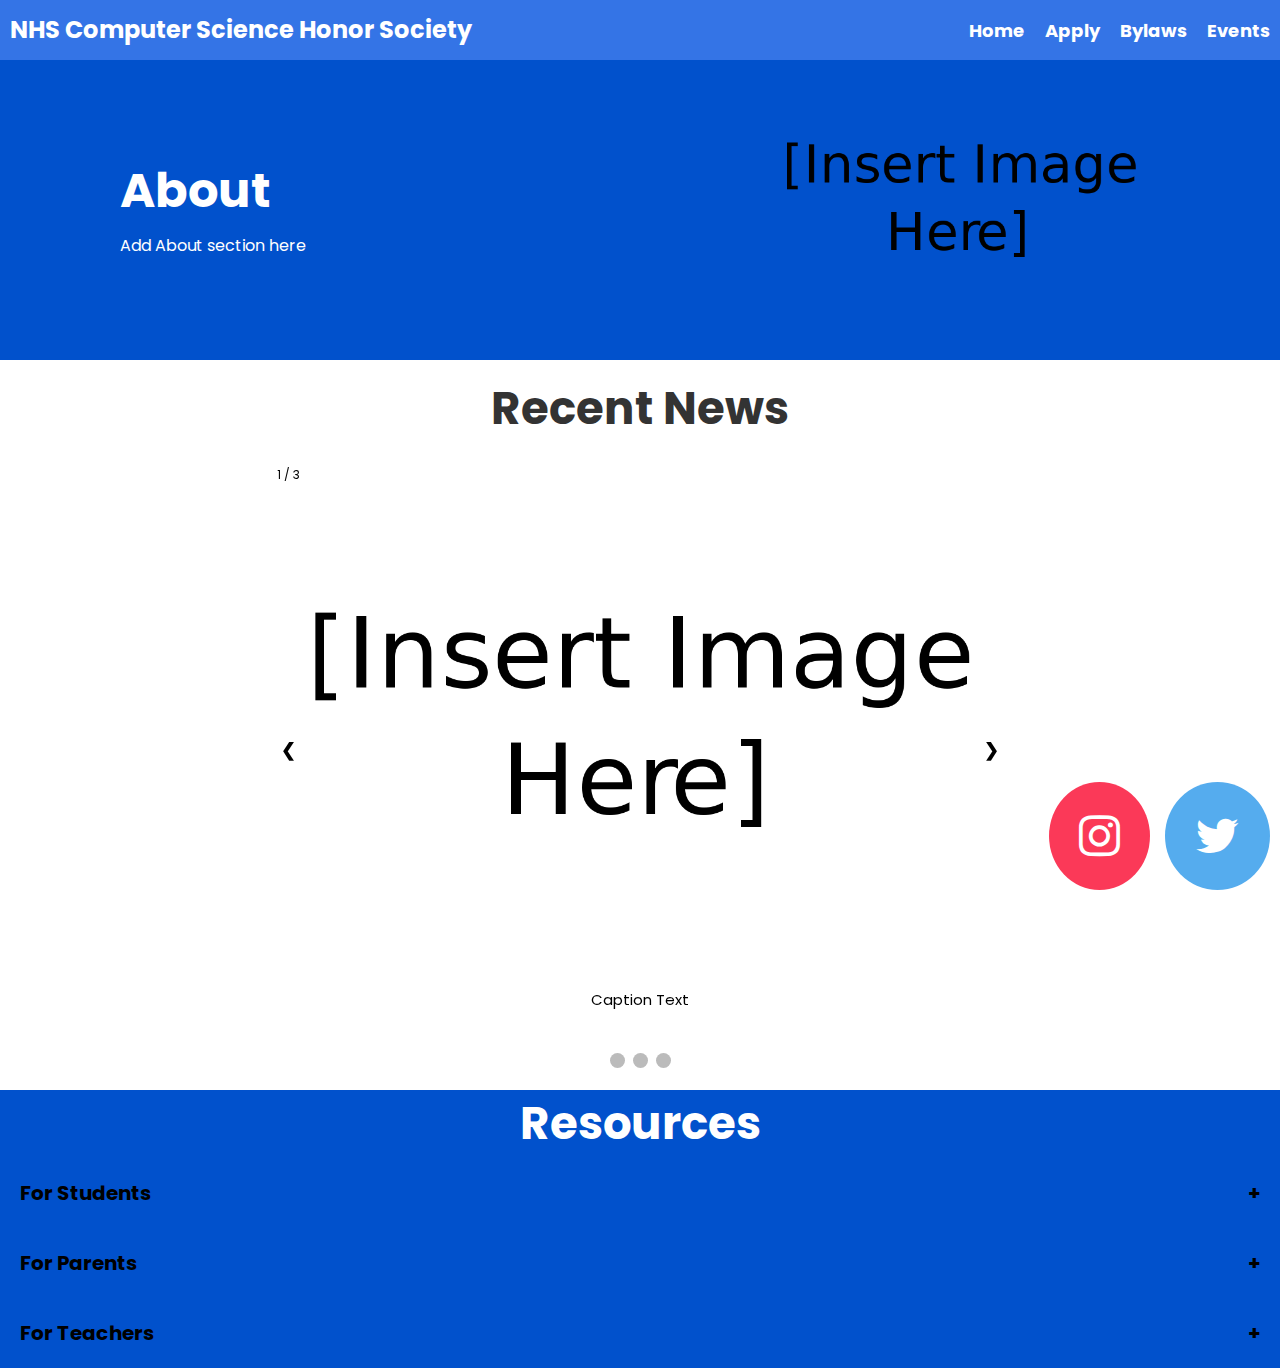
==== index.html @ bf1a5102 "Add Lightbox to first event on Events page" ====
<!DOCTYPE html>
<html lang = "en">
    <head>
        <meta charset = "UTF-8">
        <title>NHS CSHS</title>
        <link rel = "stylesheet" href = "./style.css"/>
        <!-- Add icon library -->
        <link rel = "stylesheet" href = "https://cdnjs.cloudflare.com/ajax/libs/font-awesome/4.7.0/css/font-awesome.min.css">
    </head>

    <body>
        <!-- Navigation Bar -->
        <nav class = "navbar">
            <div class = "container-nav">
                <div class = "name">
                    NHS Computer Science Honor Society   
                </div>
                <!--<div class = "logo"> Perhaps include this, perhaps not if too complicated
                    <img src = "./assets/CSHS_Logo_square_letters.png" alt = "CSHS logo">
                </div>-->
                <ul class = "nav">
                    <li>
                        <a href = "./index.html">Home</a>
                    </li>
                    <li>
                        <a href = "./apply.html">Apply</a>
                    </li>
                    <li>
                        <a href = "./bylaws.html">Bylaws</a>
                    </li>
                    <li>
                        <a href = "./events.html">Events</a>
                    </li>
                </ul>
            </div>
        </nav>
        
        <div class = "main">
            <!-- About -->
            <header class = "header">
                <div class = "container">
                    <div>
                        <h1>About</h1>
                        <p>
                            Add About section here
                        </p>
                    </div>
                    <img src = "./assets/1280px--Insert_image_here-.svg.png" alt = "Picture of CSHS members"/>
                </div>
            </header>

            <!-- Slideshow -->
            <h1 class = "main-header">Recent News</h1>
            <!-- Container -->
            <div class = "slideshow-container">
                <!-- Full-width images with number and caption text -->
                <div class = "mySlides fade">
                    <div class = "numbertext">1 / 3</div>
                    <img src = "./assets/1280px--Insert_image_here-.svg.png" style = "width: 100%" alt = "IDK">
                    <div class = "text">Caption Text</div>
                </div>

                <div class = "mySlides fade">
                    <div class = "numbertext">2 / 3</div>
                    <img src = "./assets/1280px--Insert_image_here-.svg.png" style = "width: 100%" alt = "IDK">
                    <div class = "text">Caption Text</div>
                </div>

                <div class = "mySlides fade">
                    <div class = "numbertext">3 / 3</div>
                    <img src = "./assets/1280px--Insert_image_here-.svg.png" style = "width: 100%" alt = "IDK">
                    <div class = "text">Caption Text</div>
                </div>

                <!-- Next and previous buttons -->
                <a class = "prev" onclick = "plusSlides(-1)">&#10094;</a>
                <a class = "next" onclick = "plusSlides(1)">&#10095;</a>
            </div>
            <br>

            <!-- The dots/circles -->
            <div style = "text-align: center">
                <span class = "dot" onclick = "currentSlide(1)"></span>
                <span class = "dot" onclick = "currentSlide(2)"></span>
                <span class = "dot" onclick = "currentSlide(3)"></span>
            </div>

            <script>
                let slideIndex = 1;
                showSlides(slideIndex);

                // Next/previous controls
                function plusSlides(n) {
                    showSlides(slideIndex += n);
                }

                // Thumbnail image controls
                function currentSlide(n) {
                    showSlides(slideIndex = n);
                }

                function showSlides(n) {
                    let i;
                    let slides = document.getElementsByClassName("mySlides");
                    let dots = document.getElementsByClassName("dot");
                    if (n > slides.length) {slideIndex = 1}
                    if (n < 1) {slideIndex = slides.length}
                    for (i = 0; i < slides.length; i++) {
                        slides[i].style.display = "none";
                    }
                    for (i = 0; i < dots.length; i++) {
                        dots[i].className = dots[i].className.replace(" active", "");
                    }
                    slides[slideIndex - 1].style.display = "block";
                    dots[slideIndex - 1].className += " active";
                }
            </script>

            <!-- Resources -->
            <h1 class = "main-header" style = "color: white; background-color: #0151cc; margin-bottom: 0;">Resources</h1> <!-- Perhaps incorporate styles into stylesheet -->
            <!-- Accordion -->
            <button class = "accordion">For Students</button>
            <div class = "panel">
                <p>Lorem ipsum...</p>
            </div>

            <button class = "accordion">For Parents</button>
            <div class = "panel">
                <p>Lorem ipsum...</p>
            </div>

            <button class = "accordion">For Teachers</button>
            <div class = "panel">
                <p>Lorem ipsum...</p>
            </div>

            <script>
                var acc = document.getElementsByClassName("accordion");
                var i;

                for (i = 0; i < acc.length; i++) {
                    acc[i].addEventListener("click", function() {
                        // Toggle between adding and removing the "active" class, to highlight the button that controls the panel
                        this.classList.toggle("active");

                        // Toggle between hiding and showing the active panel
                        var panel = this.nextElementSibling;
                        if (panel.style.maxHeight) {
                            panel.style.maxHeight = null;
                        } else {
                            panel.style.maxHeight = panel.scrollHeight + "px";
                        }
                    });
                }
            </script>
        </div>

        <!-- Social Media Buttons -->

        <!-- Add font awesome icons -->
        <a href = "https://twitter.com/newtownctcshs" target = "_blank" rel = "noopener noreferrer" class = "fa fa-3x fa-twitter"></a>
        <a href = "https://www.instagram.com/newtownctcshs/" target = "_blank" rel = "noopener noreferrer" class = "fa fa-3x fa-instagram"></a>
    </body>
</html>
---- style.css ----
@import url('https://fonts.googleapis.com/css2?family=Poppins:wght@400;700&display=swap');

* {
    box-sizing: border-box;
    margin: 0;
    padding: 0;
}

body {
    font-family: 'Poppins', sans-serif;
    font-size: 16px;
    line-height: 1.5;
    color: #333;
    background: white;
}

img {
    max-width: 100%;
}

h1 {
    margin-bottom: 15px;
}

ul {
    list-style-type: none;
}

.container {
    max-width: 1100px;
    margin: 0 auto;
    padding: 0 30px;
}

/* Navigation Bar */ /* Need to make this responsive */
.navbar {
    background: #3474e6;
    color: #fff;
    height: 60px;
    position: fixed;
    top: 0;
    width: 100%;
}

.container-nav {
    margin: 0px 10px 10px 10px;
}

.navbar .name {
    font-size: x-large;
    font-weight: bold;
}

.navbar a {
    color: #fff;
    text-decoration: none;
    font-size: 18px;
    font-weight: bold;
}

.navbar a:hover {
    color: lightblue;
}

.navbar .container-nav {
    display: flex;
    justify-content: space-between;
    align-items: center;
    height: 100%;
}

.navbar ul {
    display: flex;
}

.navbar ul li {
    margin-left: 20px;
}

.main {
    margin-top: 60px;
}

/* About Section */
.header {
    background-color: #0151cc;
    color: #fff;
    min-height: 300px;
}

.header h1 {
    font-size: 3rem;
    font-weight: bold;
    line-height: 1.2;
}

.header img {
    max-width: 400px;   
}

.header .container {
    display: flex;
    align-items: center;
    justify-content: space-between;
}

@media(max-width: 768px) {
    .header .container {
        flex-direction: column;
        padding-top: 20px;
        text-align: center;
    }
}

.main .main-header {
    text-align: center;
    font-size: 45px;
    margin-top: 15px;
}

/* Slideshow */

/* Slideshow container */
.main .slideshow-container {
    max-width: 750px;
    position: relative;
    margin: auto;
}

/* Hide the images by default */
.main .slideshow-container .mySlides {
    display: none;
}

/* Next & previous buttons */
.prev, .next {
    cursor: pointer;
    position: absolute;
    top: 50%;
    width: auto;
    margin-top: -22px;
    padding: 16px;
    color: black;
    font-weight: bold;
    font-size: 18px;
    transition: 0.6s ease;
    border-radius: 0 3px 3px 0;
    user-select: none;
}

/* Position the "next button" to the right */
.main .slideshow-container .next {
    right: 0;
    border-radius: 3px 0 0 3px;
}

/* On hover, add a black background color with a little bit see-through */
.prev:hover, .next:hover {
    background-color: lightblue;
}

/* Caption text */
.main .slideshow-container .text {
    color: black;
    font-size: 15px;
    padding: 8px 12px;
    position: absolute;
    bottom: 8px;
    width: 100%;
    text-align: center;
}

/* Number text (1/3 etc) */ /* Fix issue of overlap over navbar */
.main .slideshow-container .numbertext {
    color: black;
    font-size: 12px;
    padding: 8px 12px;
    position: absolute;
    top: 0;
}

/* The dots/bullets/indicators */
.main .dot {
    cursor: pointer;
    height: 15px;
    width: 15px;
    margin: 0 2px;
    background-color: #bbb;
    border-radius: 50%;
    display: inline-block;
    transition: background-color 0.6s ease;
}

.active, .dot:hover {
    background-color: #717171;
}

/* Fading animation */
.main .slideshow-container .fade {
    animation-name: fade;
    animation-duration: 1.5s;
}

@keyframes fade {
    from {opacity: .4}
    to {opacity: 1}
}

/* Accordion */

/* Style the buttons that are used to open and close the accordion panel */
.main .accordion {
    background-color: #0151cc;
    color: black;
    cursor: pointer;
    padding: 20px;
    width: 100%;
    text-align: left;
    border: none;
    outline: none;
    transition: 0.4s;
    font-family: 'Poppins', sans-serif;
    font-weight: bold;
    font-size: 20px;
}

.main button.accordion::after {
    content: '\002B';
    color: black;
    font-weight: bold;
    float: right;
    margin-left: 5px;
}

/* Add a background color to the button if it is clicked on (add the .active class with JS), and when you move the mouse over it (hover) */
.active, .accordion:hover, .active.accordion {
    background-color: lightblue;
}

.main button.active.accordion::after {
    content: '\002D';
}

/* Style the accordion panel. Note: hidden by default */
.main .panel {
    padding: 0 18px;
    background-color: lightblue;
    overflow: hidden;
    max-height: 0;
    transition: max-height 0.2s ease-out;
}

/* Social Media Buttons */

/* Style all font awesome icons */
.fa {
    padding: 30px;
    width: auto;
    text-decoration: none;
    border-radius: 50%;
    margin: 0 10px 10px 0;
    position: fixed;
    bottom: 0;
}

/* Add a hover effect */
.fa:hover {
    opacity: 0.7;
}

/* Set a specific color for each brand */

/* Twitter */
.fa-twitter {
    background: #55ACEE;
    color: white;
    right: 0;
}

/* Instagram */
.fa-instagram {
    background: #fb3958;
    color: white;
    right: 120px;
}

/* Lightbox */

/* Create four equal columns that float next to each other */
.column {
    float: left;
    width: 25%;
}

/* The Modal (background) */
.modal {
    display: none;
    position: fixed;
    z-index: 1;
    padding-top: 100px;
    left: 0;
    top: 0;
    width: 100%;
    height: 100%;
    overflow: auto;
    background-color: black;
}
  
/* Modal content */
.modal-content {
    position: relative;
    background-color: #fefefe;
    margin: auto;
    padding: 0;
    width: 90%;
    max-width: 1200px;
}
  
/* The close button */
.close {
    color: white;
    position: absolute;
    top: 10px;
    right: 25px;
    font-size: 35px;
    font-weight: bold;
}
  
.close:hover,
.close:focus {
    color: #999;
    text-decoration: none;
    cursor: pointer;
}
  
/* Hide the slides by default */
.mySlidesL {
    display: none;
}
  
/* Next and previous buttons */
.prevL,
.nextL {
    cursor: pointer;
    position: absolute;
    top: 50%;
    width: auto;
    padding: 16px;
    margin-top: -50px;
    color: white;
    font-weight: bold;
    font-size: 20px;
    transition: 0.6s ease;
    border-radius: 0 3px 3px 0;
    user-select: none;
    -webkit-user-select: none;
}
  
/* Position the "next button" to the right */
.nextL {
    right: 0;
    border-radius: 3px 0 0 3px;
}
  
/* On hover, add a black background color with a little bit of see-through */
.prevL:hover,
.nextL:hover {
    background-color: rgba(0, 0, 0, 0.8);
}
  
/* Number text (1/3 etc) */
.numbertextL {
    color: #f2f2f2;
    font-size: 12px;
    padding: 8px 12px;
    position: absolute;
    top: 0;
}
  
/* Caption text */
.caption-container {
    text-align: center;
    background-color: black;
    padding: 2px 16px;
    color: white;
}
  
img.demo {
    opacity: 0.6;
}
  
.active,
.demo:hover {
    opacity: 1;
}
  
img.hover-shadow {
    transition: 0.3s;
}
  
.hover-shadow:hover {
    box-shadow: 0 4px 8px 0 rgba(0, 0, 0, 0.2), 0 6px 20px 0 rgba(0, 0, 0, 0.19);
}
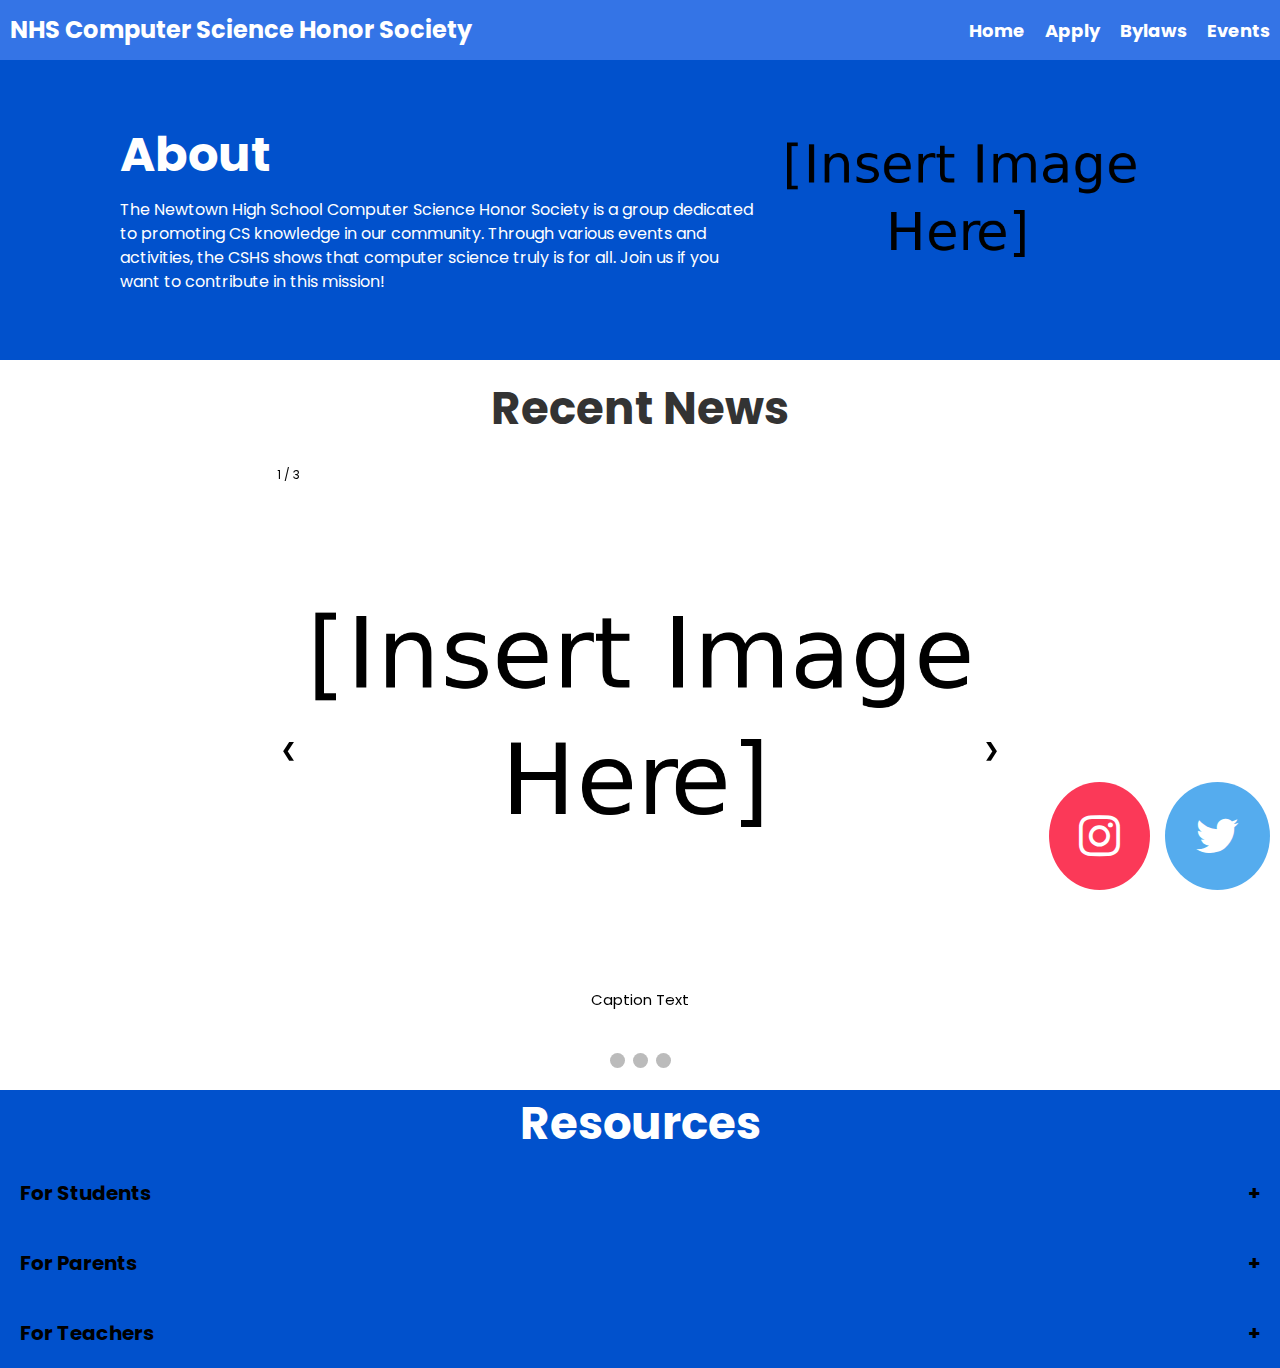
==== commit 93c94127: "Complete About section on Home page" ====
--- a/index.html
+++ b/index.html
@@ -15,9 +15,6 @@
                 <div class = "name">
                     NHS Computer Science Honor Society   
                 </div>
-                <!--<div class = "logo"> Perhaps include this, perhaps not if too complicated
-                    <img src = "./assets/CSHS_Logo_square_letters.png" alt = "CSHS logo">
-                </div>-->
                 <ul class = "nav">
                     <li>
                         <a href = "./index.html">Home</a>
@@ -42,7 +39,9 @@
                     <div>
                         <h1>About</h1>
                         <p>
-                            Add About section here
+                            The Newtown High School Computer Science Honor Society is a group dedicated to promoting CS knowledge in our community.
+                            Through various events and activities, the CSHS shows that computer science truly is for all. Join us if you want to
+                            contribute in this mission!
                         </p>
                     </div>
                     <img src = "./assets/1280px--Insert_image_here-.svg.png" alt = "Picture of CSHS members"/>
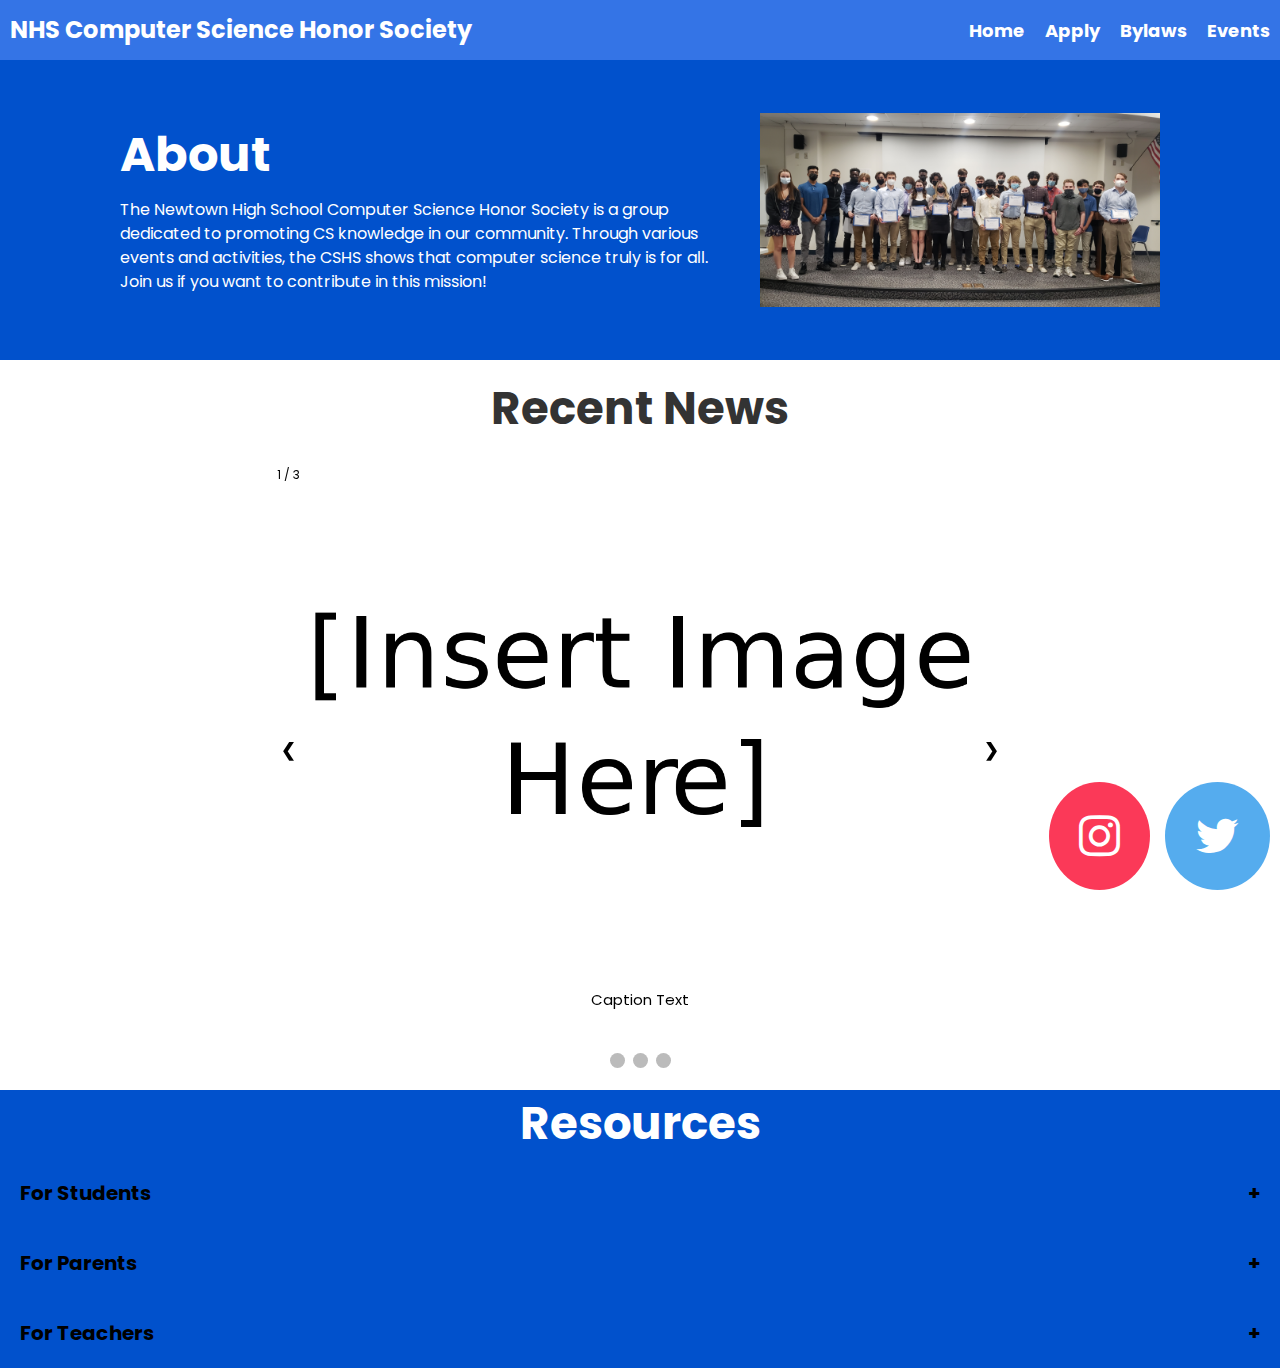
==== commit b3cabc2e: "Add image to About section, fix it up" ====
--- a/index.html
+++ b/index.html
@@ -44,7 +44,7 @@
                             contribute in this mission!
                         </p>
                     </div>
-                    <img src = "./assets/1280px--Insert_image_here-.svg.png" alt = "Picture of CSHS members"/>
+                    <img src = "./assets/members.jpg" alt = "Picture of CSHS members"/>
                 </div>
             </header>
 
--- a/style.css
+++ b/style.css
@@ -102,6 +102,8 @@
     display: flex;
     align-items: center;
     justify-content: space-between;
+    gap: 20px;
+    min-height: 300px;
 }
 
 @media(max-width: 768px) {
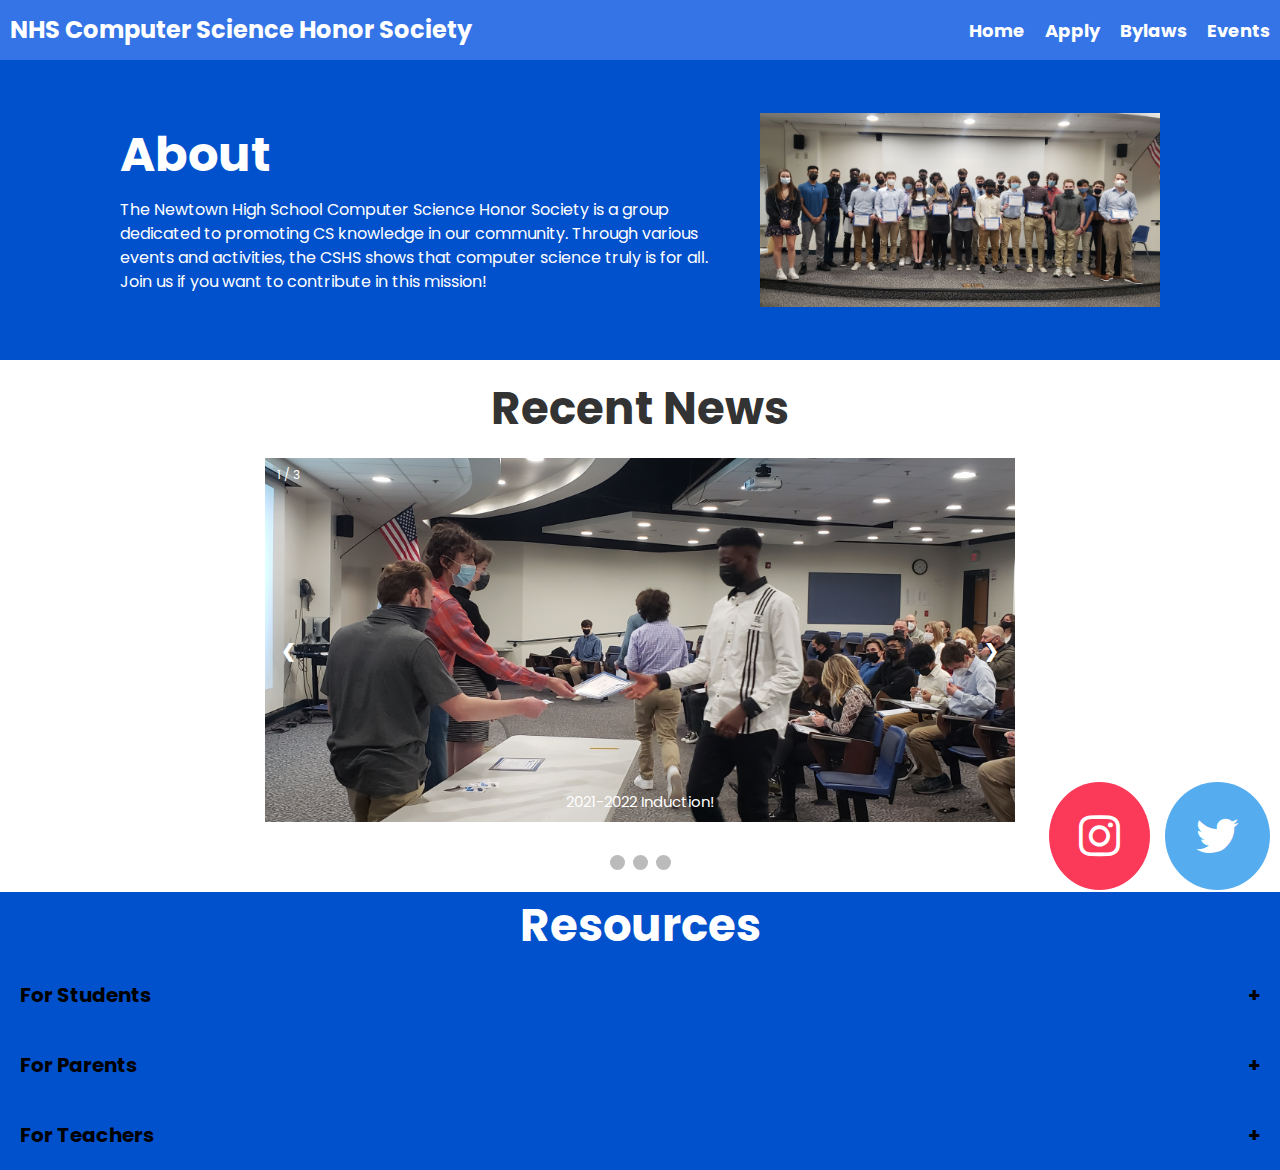
==== commit f1a7f739: "Added images to the slideshow on the Home page" ====
--- a/index.html
+++ b/index.html
@@ -55,20 +55,20 @@
                 <!-- Full-width images with number and caption text -->
                 <div class = "mySlides fade">
                     <div class = "numbertext">1 / 3</div>
-                    <img src = "./assets/1280px--Insert_image_here-.svg.png" style = "width: 100%" alt = "IDK">
-                    <div class = "text">Caption Text</div>
+                    <img src = "./assets/21-22induction1.jpg" style = "width: 100%" alt = "A picture from the 2021-2022 CSHS Induction">
+                    <div class = "text">2021-2022 Induction!</div>
                 </div>
 
                 <div class = "mySlides fade">
                     <div class = "numbertext">2 / 3</div>
-                    <img src = "./assets/1280px--Insert_image_here-.svg.png" style = "width: 100%" alt = "IDK">
-                    <div class = "text">Caption Text</div>
+                    <img src = "./assets/CSNight1.JPG" style = "width: 100%" alt = "A member teaching about robots">
+                    <div class = "text">A member teaching about robots during CS Night 2021-2022</div>
                 </div>
 
                 <div class = "mySlides fade">
                     <div class = "numbertext">3 / 3</div>
-                    <img src = "./assets/1280px--Insert_image_here-.svg.png" style = "width: 100%" alt = "IDK">
-                    <div class = "text">Caption Text</div>
+                    <img src = "./assets/clubfair1.png" style = "width: 100%" alt = "A poster about CS Expo">
+                    <div class = "text">CS Expo represented at the Club Fair</div>
                 </div>
 
                 <!-- Next and previous buttons -->
--- a/style.css
+++ b/style.css
@@ -142,7 +142,7 @@
     width: auto;
     margin-top: -22px;
     padding: 16px;
-    color: black;
+    color: white;
     font-weight: bold;
     font-size: 18px;
     transition: 0.6s ease;
@@ -163,7 +163,7 @@
 
 /* Caption text */
 .main .slideshow-container .text {
-    color: black;
+    color: white;
     font-size: 15px;
     padding: 8px 12px;
     position: absolute;
@@ -174,7 +174,7 @@
 
 /* Number text (1/3 etc) */ /* Fix issue of overlap over navbar */
 .main .slideshow-container .numbertext {
-    color: black;
+    color: white;
     font-size: 12px;
     padding: 8px 12px;
     position: absolute;
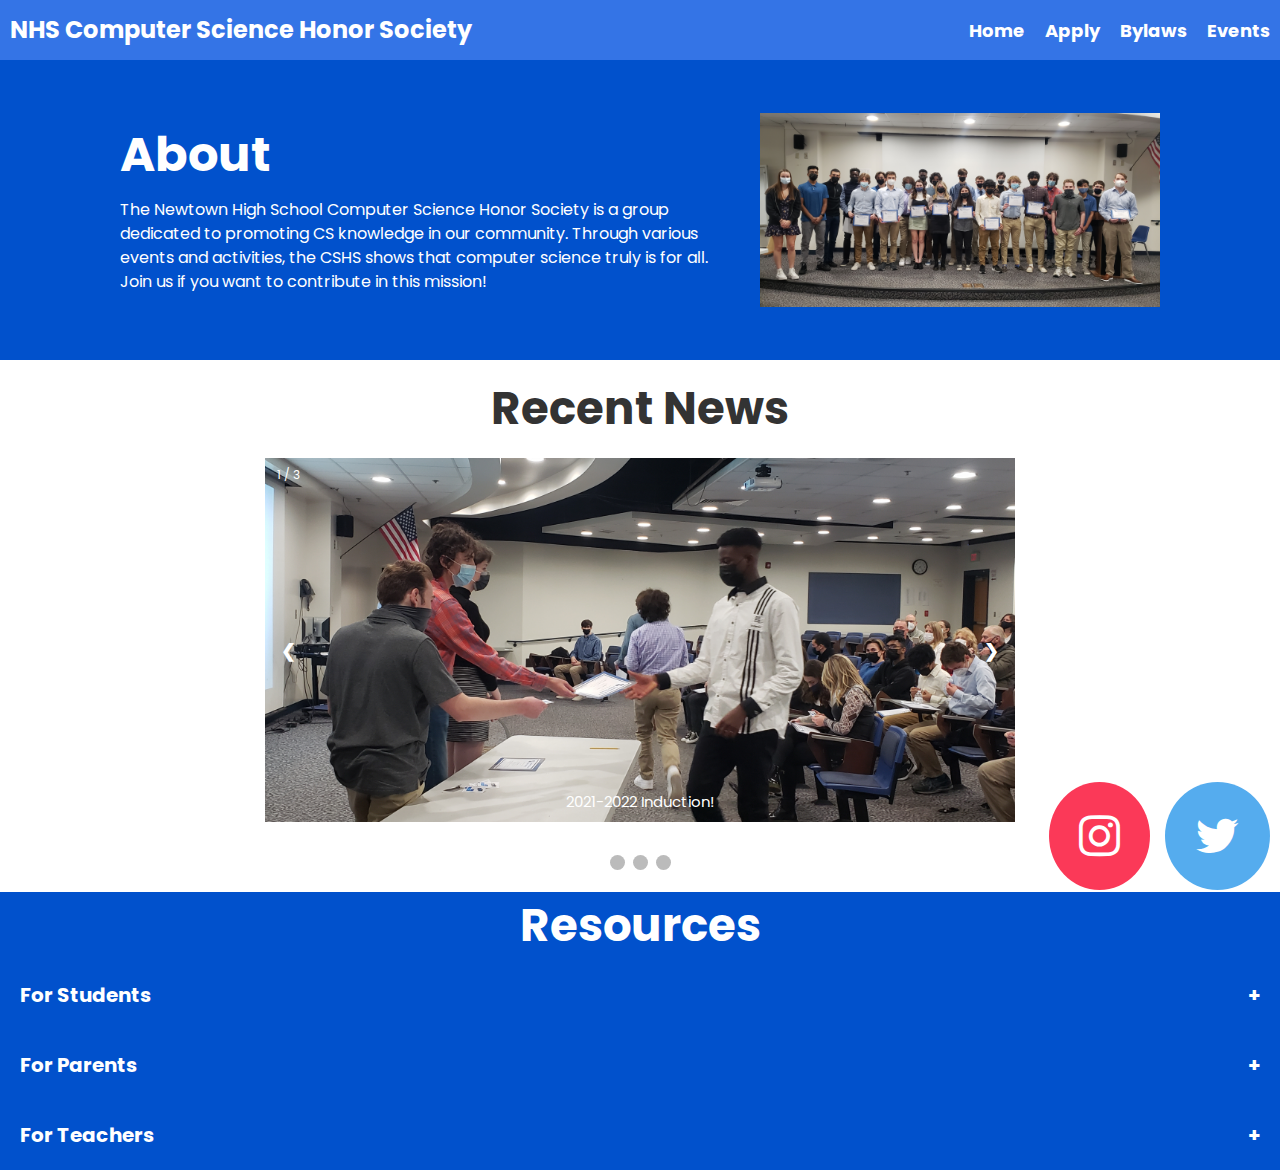
==== commit a7c6740d: "Add resources to Resources accordion on Home page" ====
--- a/index.html
+++ b/index.html
@@ -120,17 +120,36 @@
             <!-- Accordion -->
             <button class = "accordion">For Students</button>
             <div class = "panel">
-                <p>Lorem ipsum...</p>
+                <p><strong>To learn about CS</strong></p>
+                <ul>
+                    <li class = "bullet"><a href = "https://www.theodinproject.com/" target = "_blank" rel = "noopener noreferrer">The Odin Project (Web Development; used to create this website!)</a></li>
+                    <li class = "bullet"><a href = "https://see.stanford.edu/" target = "_blank" rel = "noopener noreferrer">Stanford Engineering Everywhere</a></li>
+                    <li class = "bullet"><a href = "https://ocw.mit.edu/search/?s=department_course_numbers.sort_coursenum#electrical-engineering-and-computer-science" target = "_blank" rel = "noopener noreferrer">MIT OpenCourseWare</a></li>
+                    <li class = "bullet"><a href = "https://www.w3schools.com/" target = "_blank" rel = "noopener noreferrer">W3Schools</a></li>
+                    <li class = "bullet"><a href = "https://www.codecademy.com/catalog" target = "_blank" rel = "noopener noreferrer">Codecademy</a></li>
+                    <li class = "bullet">YouTube Channels</li>
+                    <li class = "bullet" style = "margin-left: 35px;"><a href = "https://www.youtube.com/user/Computerphile/featured" target = "_blank" rel = "noopener noreferrer">Computerphile</a></li>
+                    <li class = "bullet" style = "margin-left: 35px;"><a href = "https://www.youtube.com/c/cs50/featured" target = "_blank" rel = "noopener noreferrer">CS50</a></li>
+                    <li class = "bullet" style = "margin-left: 35px;"><a href = "https://www.youtube.com/c/Elithecomputerguypage/featured" target = "_blank" rel = "noopener noreferrer">Eli the Computer Guy</a></li>
+                </ul>
             </div>
 
             <button class = "accordion">For Parents</button>
             <div class = "panel">
-                <p>Lorem ipsum...</p>
+                <p><strong>Want to encourage your child to pursue CS? Check out the links below!</strong></p>
+                <ul>
+                    <li class = "bullet"><a href = "https://www.changeexpectations.org/cs-tools-for-parents" target = "_blank" rel = "noopener noreferrer">CS Tools for Parents</a></li>
+                    <li class = "bullet"><a href = "https://code.org/csjourneys/engage-parents" target = "_blank" rel = "noopener noreferrer">CSJourneys</a></li>
+                    <li class = "bullet"><a href = "https://hourofcode.com/us/how-to/parents" target = "_blank" rel = "noopener noreferrer">Hour of Code</a></li>
+                </ul>
             </div>
 
             <button class = "accordion">For Teachers</button>
             <div class = "panel">
-                <p>Lorem ipsum...</p>
+                <p><strong>Teachers, consider doing an Hour of Code for Computer Science Education Week!</strong></p>
+                <ul>
+                    <li class = "bullet"><a href = "https://hourofcode.com/us" target = "_blank" rel = "noopener noreferrer">Hour of Code</a></li>
+                </ul>
             </div>
 
             <script>
--- a/style.css
+++ b/style.css
@@ -40,6 +40,7 @@
     position: fixed;
     top: 0;
     width: 100%;
+    z-index: 1;
 }
 
 .container-nav {
@@ -127,6 +128,7 @@
     max-width: 750px;
     position: relative;
     margin: auto;
+    z-index: 0;
 }
 
 /* Hide the images by default */
@@ -213,7 +215,7 @@
 /* Style the buttons that are used to open and close the accordion panel */
 .main .accordion {
     background-color: #0151cc;
-    color: black;
+    color: white;
     cursor: pointer;
     padding: 20px;
     width: 100%;
@@ -228,7 +230,7 @@
 
 .main button.accordion::after {
     content: '\002B';
-    color: black;
+    color: white;
     font-weight: bold;
     float: right;
     margin-left: 5px;
@@ -250,6 +252,12 @@
     overflow: hidden;
     max-height: 0;
     transition: max-height 0.2s ease-out;
+}
+
+/* Bullet points */
+.main .bullet {
+    list-style-type: disc; 
+    margin-left: 25px;
 }
 
 /* Social Media Buttons */
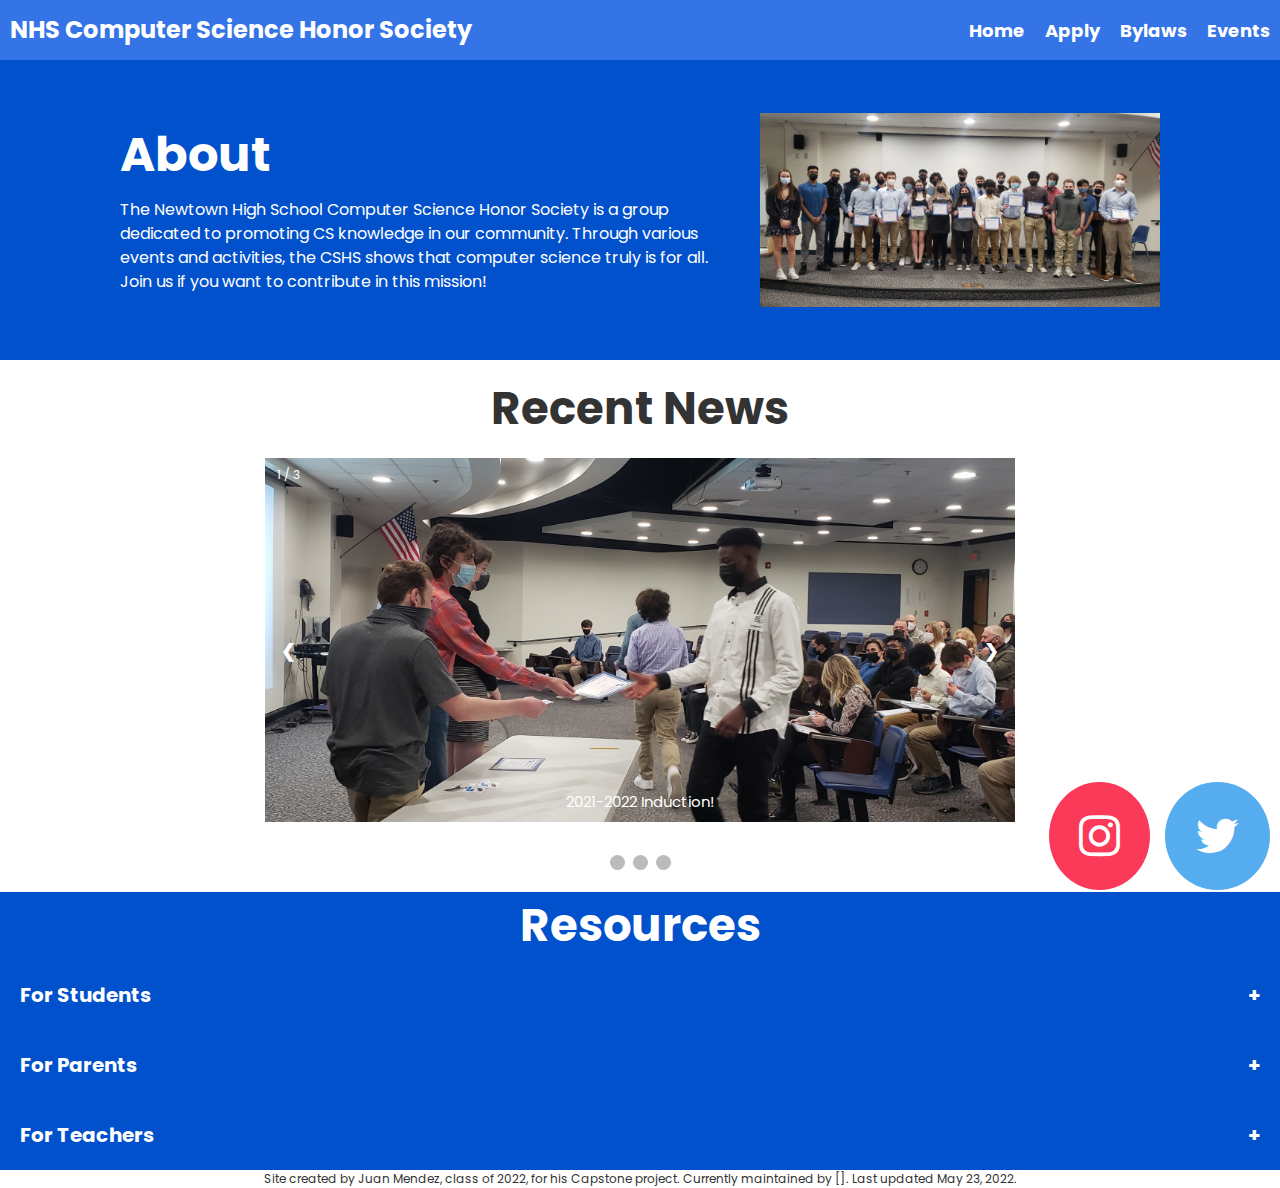
==== commit 23006f88: "Add footer to all pages" ====
--- a/index.html
+++ b/index.html
@@ -178,5 +178,10 @@
         <!-- Add font awesome icons -->
         <a href = "https://twitter.com/newtownctcshs" target = "_blank" rel = "noopener noreferrer" class = "fa fa-3x fa-twitter"></a>
         <a href = "https://www.instagram.com/newtownctcshs/" target = "_blank" rel = "noopener noreferrer" class = "fa fa-3x fa-instagram"></a>
+
+        <!-- Footer -->
+        <p style = "text-align: center; font-size: 12px;">
+            Site created by Juan Mendez, class of 2022, for his Capstone project. Currently maintained by []. Last updated May 23, 2022.
+        </p>
     </body>
 </html>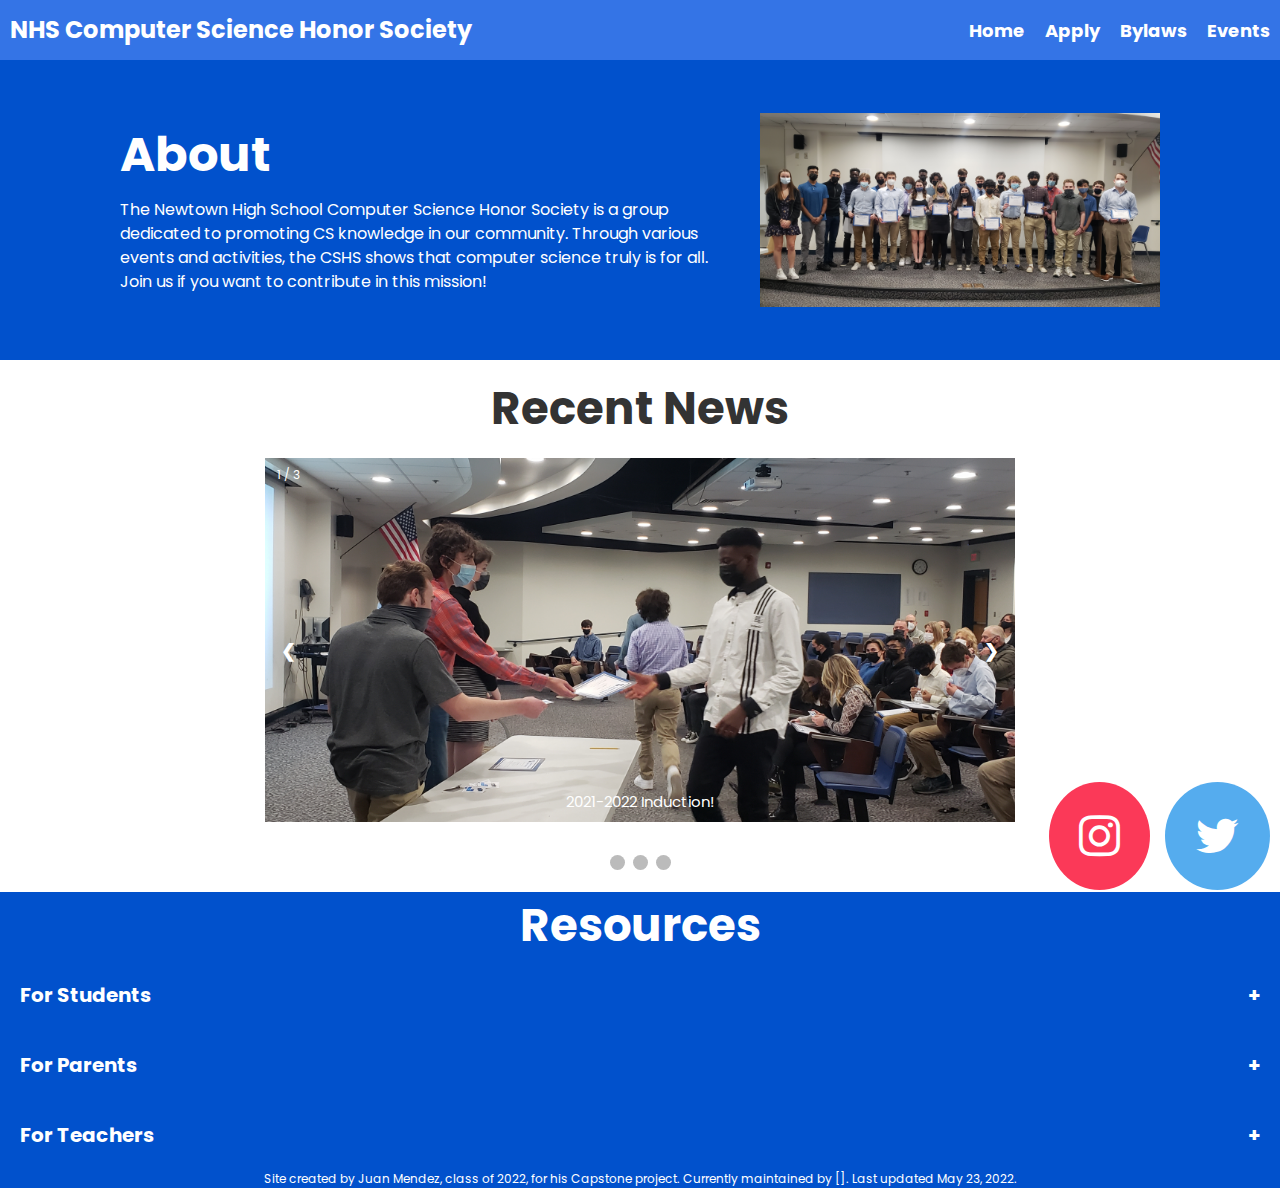
==== commit 7fbdb3a0: "Edit Footer on Home page" ====
--- a/index.html
+++ b/index.html
@@ -180,7 +180,7 @@
         <a href = "https://www.instagram.com/newtownctcshs/" target = "_blank" rel = "noopener noreferrer" class = "fa fa-3x fa-instagram"></a>
 
         <!-- Footer -->
-        <p style = "text-align: center; font-size: 12px;">
+        <p style = "text-align: center; font-size: 12px; background-color: #0151cc; color: white;">
             Site created by Juan Mendez, class of 2022, for his Capstone project. Currently maintained by []. Last updated May 23, 2022.
         </p>
     </body>
--- a/style.css
+++ b/style.css
@@ -344,8 +344,9 @@
 }
   
 /* Hide the slides by default */
-.mySlidesL {
+.mySlidesL, .mySlidesL2 {
     display: none;
+    background-color: #0151cc;
 }
   
 /* Next and previous buttons */
@@ -375,7 +376,7 @@
 /* On hover, add a black background color with a little bit of see-through */
 .prevL:hover,
 .nextL:hover {
-    background-color: rgba(0, 0, 0, 0.8);
+    background-color: lightblue;
 }
   
 /* Number text (1/3 etc) */
@@ -395,12 +396,12 @@
     color: white;
 }
   
-img.demo {
+img.demo, img.demo2 {
     opacity: 0.6;
 }
   
 .active,
-.demo:hover {
+.demo:hover, .demo2:hover {
     opacity: 1;
 }
   
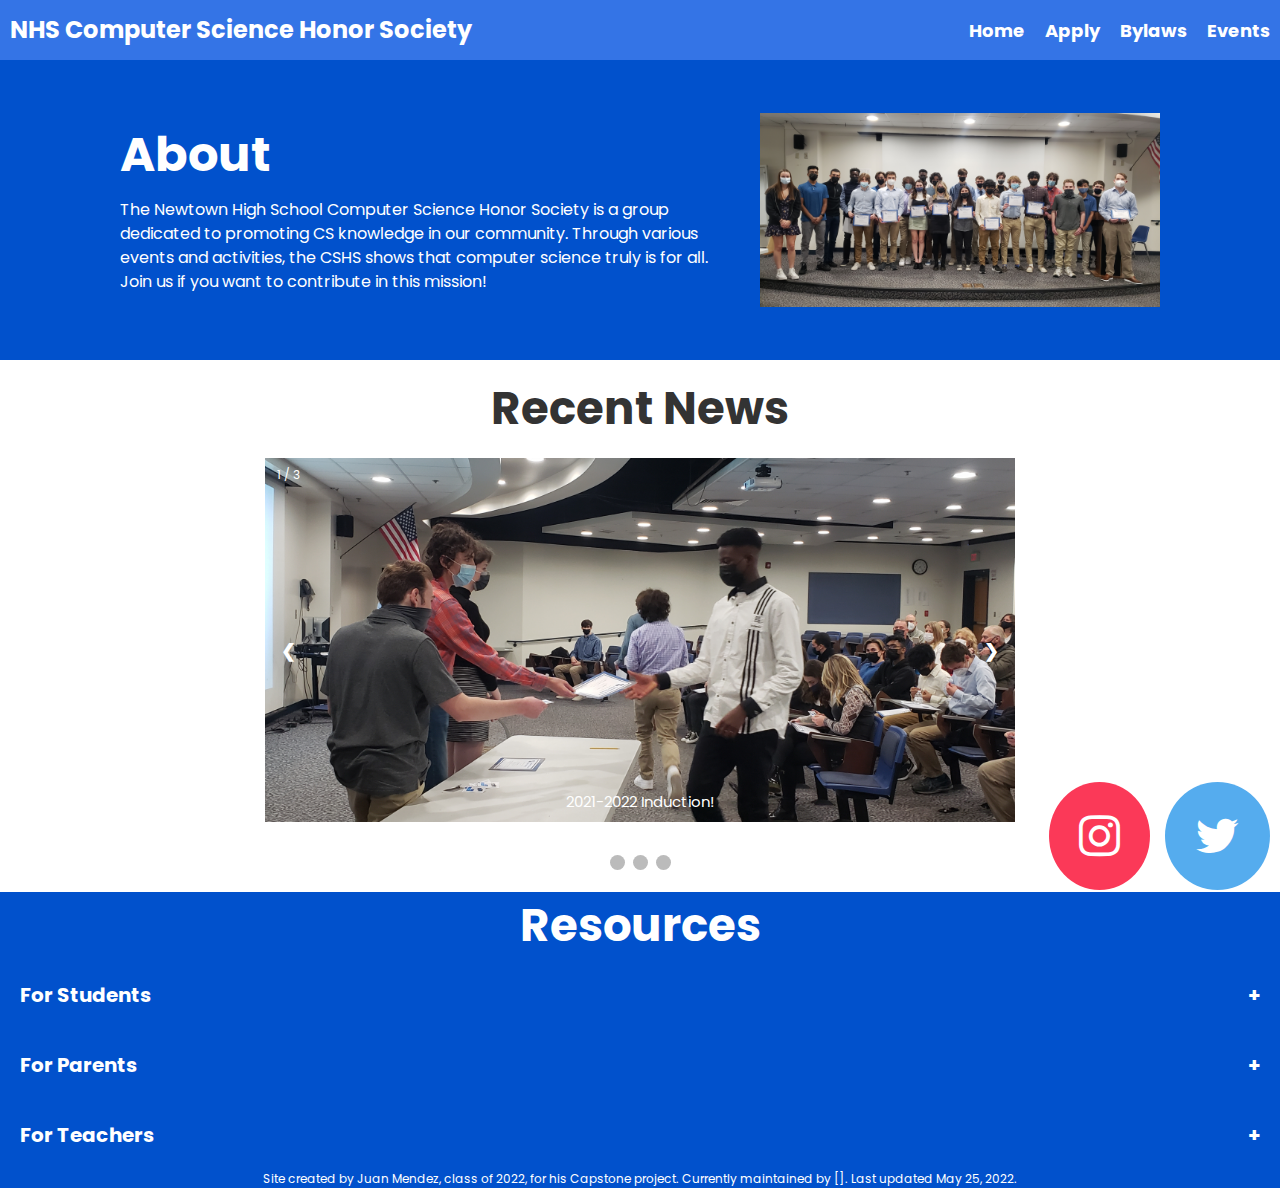
==== commit 2a638418: "Edit Footer on all pages" ====
--- a/index.html
+++ b/index.html
@@ -180,8 +180,8 @@
         <a href = "https://www.instagram.com/newtownctcshs/" target = "_blank" rel = "noopener noreferrer" class = "fa fa-3x fa-instagram"></a>
 
         <!-- Footer -->
-        <p style = "text-align: center; font-size: 12px; background-color: #0151cc; color: white;">
-            Site created by Juan Mendez, class of 2022, for his Capstone project. Currently maintained by []. Last updated May 23, 2022.
+        <p style = "text-align: center; font-size: 12px; background-color: #0151cc; color: white; bottom: 0px; width: 100%;">
+            Site created by Juan Mendez, class of 2022, for his Capstone project. Currently maintained by []. Last updated May 25, 2022.
         </p>
     </body>
 </html>